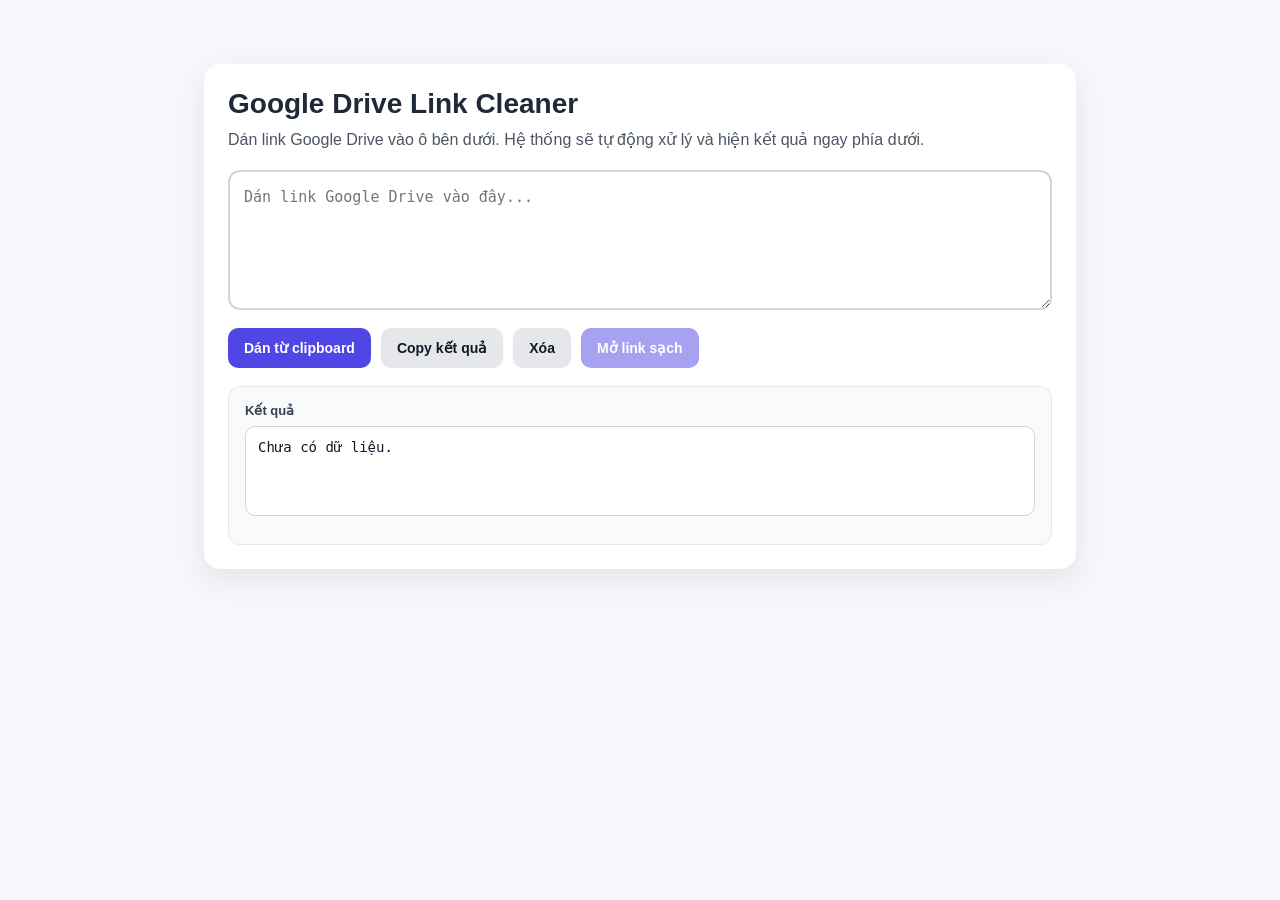
==== index.html @ c40672ec "push" ====
<!DOCTYPE html>
<html lang="vi">
<head>
  <meta charset="UTF-8" />
  <meta name="viewport" content="width=device-width, initial-scale=1.0" />
  <title>Google Drive Link Cleaner</title>
  <style>
    * { box-sizing: border-box; }
    body {
      margin: 0;
      font-family: Arial, sans-serif;
      background: #f5f7fb;
      color: #1f2937;
    }
    .wrap {
      max-width: 920px;
      margin: 40px auto;
      padding: 24px;
    }
    .card {
      background: #fff;
      border-radius: 16px;
      box-shadow: 0 10px 30px rgba(0,0,0,0.08);
      padding: 24px;
    }
    h1 {
      margin: 0 0 8px 0;
      font-size: 28px;
    }
    p {
      margin: 0 0 18px 0;
      color: #4b5563;
      line-height: 1.5;
    }
    textarea {
      width: 100%;
      min-height: 140px;
      resize: vertical;
      border: 2px solid #d1d5db;
      border-radius: 12px;
      padding: 14px;
      font-size: 15px;
      line-height: 1.5;
      outline: none;
    }
    textarea:focus {
      border-color: #6366f1;
      box-shadow: 0 0 0 4px rgba(99,102,241,0.12);
    }
    .row {
      display: flex;
      gap: 10px;
      flex-wrap: wrap;
      margin-top: 14px;
      margin-bottom: 18px;
    }
    button, a.button {
      border: none;
      border-radius: 10px;
      padding: 12px 16px;
      font-size: 14px;
      font-weight: 700;
      cursor: pointer;
      text-decoration: none;
      display: inline-flex;
      align-items: center;
      justify-content: center;
    }
    .primary {
      background: #4f46e5;
      color: white;
    }
    .secondary {
      background: #e5e7eb;
      color: #111827;
    }
    .output {
      background: #f9fafb;
      border: 1px solid #e5e7eb;
      border-radius: 12px;
      padding: 16px;
    }
    .label {
      font-size: 13px;
      font-weight: 700;
      color: #374151;
      margin-bottom: 8px;
    }
    .result-box {
      width: 100%;
      min-height: 90px;
      white-space: pre-wrap;
      word-break: break-word;
      font-family: Consolas, monospace;
      font-size: 14px;
      color: #111827;
      background: white;
      border: 1px solid #d1d5db;
      border-radius: 10px;
      padding: 12px;
    }
    .status {
      margin-top: 12px;
      font-size: 14px;
      font-weight: 600;
    }
    .ok { color: #047857; }
    .err { color: #b91c1c; }
  </style>
</head>
<body>
  <div class="wrap">
    <div class="card">
      <h1>Google Drive Link Cleaner</h1>
      <p>Dán link Google Drive vào ô bên dưới. Hệ thống sẽ tự động xử lý và hiện kết quả ngay phía dưới.</p>

      <textarea id="inputUrl" placeholder="Dán link Google Drive vào đây..."></textarea>

      <div class="row">
        <button id="pasteBtn" class="primary">Dán từ clipboard</button>
        <button id="copyBtn" class="secondary">Copy kết quả</button>
        <button id="clearBtn" class="secondary">Xóa</button>
        <a id="openBtn" class="button primary" href="#" target="_blank" rel="noopener noreferrer" style="pointer-events:none;opacity:.5;">Mở link sạch</a>
      </div>

      <div class="output">
        <div class="label">Kết quả</div>
        <div id="result" class="result-box">Chưa có dữ liệu.</div>
        <div id="status" class="status"></div>
      </div>
    </div>
  </div>

  <script>
    const inputUrl = document.getElementById('inputUrl');
    const result = document.getElementById('result');
    const status = document.getElementById('status');
    const pasteBtn = document.getElementById('pasteBtn');
    const copyBtn = document.getElementById('copyBtn');
    const clearBtn = document.getElementById('clearBtn');
    const openBtn = document.getElementById('openBtn');

    function setStatus(message, type = '') {
      status.textContent = message;
      status.className = 'status ' + type;
    }

    function cleanDriveUrl(url) {
      let cleaned = url.trim();
      if (!cleaned) return '';

      let parsed;
      try {
        parsed = new URL(cleaned);
      } catch {
        throw new Error('Link không hợp lệ.');
      }

      if (!parsed.hostname.includes('drive.google.com')) {
        throw new Error('Đây không phải link Google Drive.');
      }

      // Xóa range=...
      cleaned = cleaned.replace(/([?&])range=[^&]*&/g, '$1');
      cleaned = cleaned.replace(/([?&])range=[^&]*$/g, '');

      // Chỉ xóa "=1&srfvp=1" sau "ump", giữ lại "&ump"
      cleaned = cleaned.replace(/([?&]ump)=1&srfvp=1(?=&|$)/g, '$1');

      // Nếu còn srfvp đứng riêng lẻ thì xóa
      cleaned = cleaned.replace(/([?&])srfvp=[^&]*&/g, '$1');
      cleaned = cleaned.replace(/([?&])srfvp=[^&]*$/g, '');

      // Dọn ký tự thừa
      cleaned = cleaned.replace(/\?&/g, '?');
      cleaned = cleaned.replace(/&&+/g, '&');
      cleaned = cleaned.replace(/[?&]$/g, '');

      return cleaned;
    }

    function updateOutput() {
      const value = inputUrl.value.trim();

      if (!value) {
        result.textContent = 'Chưa có dữ liệu.';
        setStatus('', '');
        openBtn.href = '#';
        openBtn.style.pointerEvents = 'none';
        openBtn.style.opacity = '.5';
        return;
      }

      try {
        const cleaned = cleanDriveUrl(value);
        result.textContent = cleaned;
        setStatus('Đã xử lý link thành công.', 'ok');
        openBtn.href = cleaned;
        openBtn.style.pointerEvents = 'auto';
        openBtn.style.opacity = '1';
      } catch (err) {
        result.textContent = 'Không thể xử lý.';
        setStatus(err.message, 'err');
        openBtn.href = '#';
        openBtn.style.pointerEvents = 'none';
        openBtn.style.opacity = '.5';
      }
    }

    inputUrl.addEventListener('input', updateOutput);

    inputUrl.addEventListener('paste', () => {
      setTimeout(updateOutput, 20);
    });

    pasteBtn.addEventListener('click', async () => {
      try {
        const text = await navigator.clipboard.readText();
        inputUrl.value = text;
        updateOutput();
      } catch (err) {
        setStatus('Trình duyệt chặn đọc clipboard. Hãy Ctrl+V trực tiếp vào ô nhập.', 'err');
        inputUrl.focus();
      }
    });

    copyBtn.addEventListener('click', async () => {
      const text = result.textContent;
      if (!text || text === 'Chưa có dữ liệu.' || text === 'Không thể xử lý.') {
        setStatus('Chưa có kết quả để copy.', 'err');
        return;
      }

      try {
        await navigator.clipboard.writeText(text);
        setStatus('Đã copy kết quả.', 'ok');
      } catch (err) {
        setStatus('Không thể copy tự động. Hãy bôi đen và copy thủ công.', 'err');
      }
    });

    clearBtn.addEventListener('click', () => {
      inputUrl.value = '';
      updateOutput();
      inputUrl.focus();
    });

    updateOutput();
  </script>
</body>
</html>
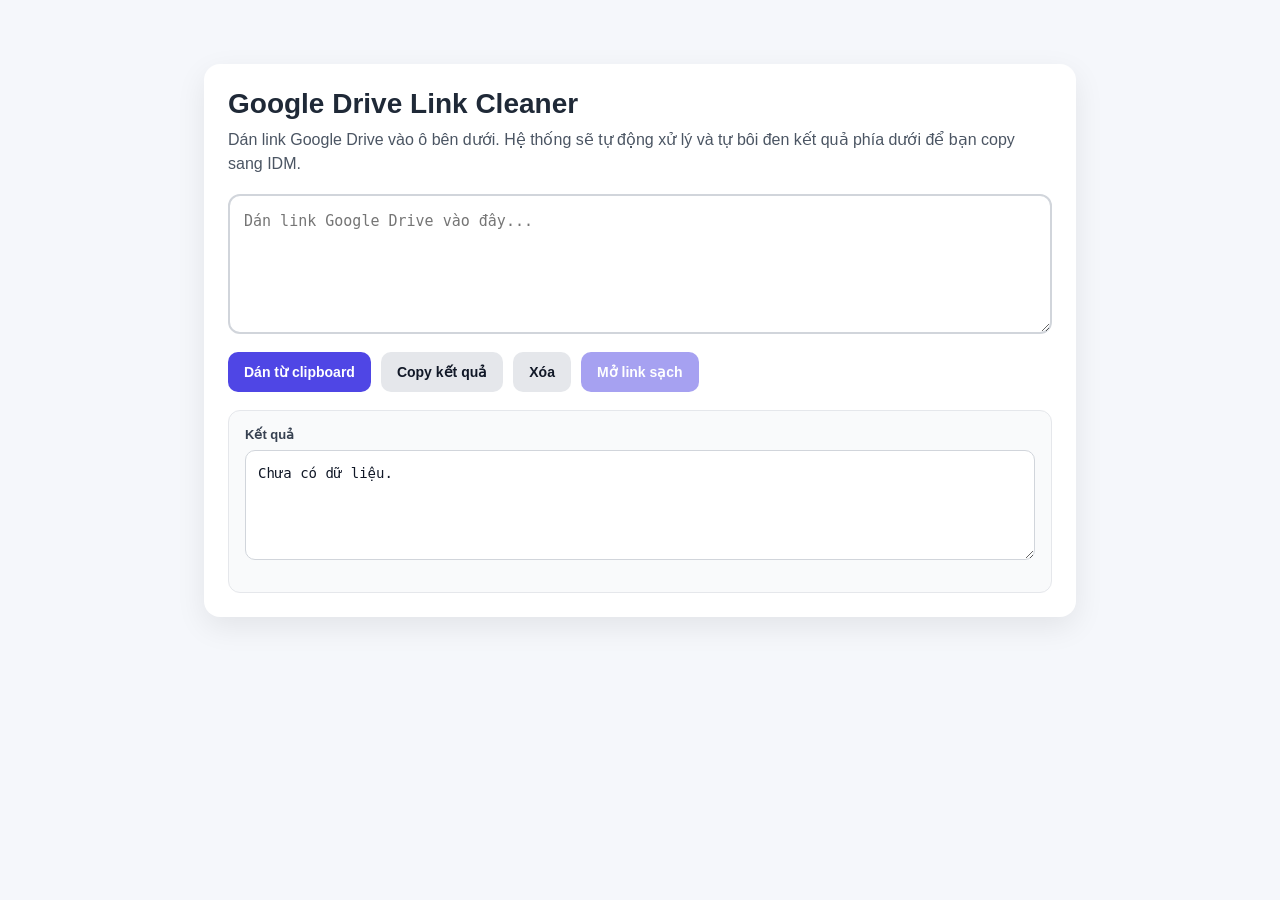
==== commit 8d5386b4: "fix" ====
--- a/index.html
+++ b/index.html
@@ -88,7 +88,7 @@
     }
     .result-box {
       width: 100%;
-      min-height: 90px;
+      min-height: 110px;
       white-space: pre-wrap;
       word-break: break-word;
       font-family: Consolas, monospace;
@@ -112,7 +112,7 @@
   <div class="wrap">
     <div class="card">
       <h1>Google Drive Link Cleaner</h1>
-      <p>Dán link Google Drive vào ô bên dưới. Hệ thống sẽ tự động xử lý và hiện kết quả ngay phía dưới.</p>
+      <p>Dán link Google Drive vào ô bên dưới. Hệ thống sẽ tự động xử lý và tự bôi đen kết quả phía dưới để bạn copy sang IDM.</p>
 
       <textarea id="inputUrl" placeholder="Dán link Google Drive vào đây..."></textarea>
 
@@ -125,7 +125,7 @@
 
       <div class="output">
         <div class="label">Kết quả</div>
-        <div id="result" class="result-box">Chưa có dữ liệu.</div>
+        <textarea id="result" class="result-box" readonly>Chưa có dữ liệu.</textarea>
         <div id="status" class="status"></div>
       </div>
     </div>
@@ -145,6 +145,12 @@
       status.className = 'status ' + type;
     }
 
+    function selectResultText() {
+      result.focus();
+      result.select();
+      result.setSelectionRange(0, result.value.length);
+    }
+
     function cleanDriveUrl(url) {
       let cleaned = url.trim();
       if (!cleaned) return '';
@@ -160,18 +166,11 @@
         throw new Error('Đây không phải link Google Drive.');
       }
 
-      // Xóa range=...
       cleaned = cleaned.replace(/([?&])range=[^&]*&/g, '$1');
       cleaned = cleaned.replace(/([?&])range=[^&]*$/g, '');
-
-      // Chỉ xóa "=1&srfvp=1" sau "ump", giữ lại "&ump"
       cleaned = cleaned.replace(/([?&]ump)=1&srfvp=1(?=&|$)/g, '$1');
-
-      // Nếu còn srfvp đứng riêng lẻ thì xóa
       cleaned = cleaned.replace(/([?&])srfvp=[^&]*&/g, '$1');
       cleaned = cleaned.replace(/([?&])srfvp=[^&]*$/g, '');
-
-      // Dọn ký tự thừa
       cleaned = cleaned.replace(/\?&/g, '?');
       cleaned = cleaned.replace(/&&+/g, '&');
       cleaned = cleaned.replace(/[?&]$/g, '');
@@ -179,11 +178,11 @@
       return cleaned;
     }
 
-    function updateOutput() {
+    function updateOutput(autoSelect = true) {
       const value = inputUrl.value.trim();
 
       if (!value) {
-        result.textContent = 'Chưa có dữ liệu.';
+        result.value = 'Chưa có dữ liệu.';
         setStatus('', '');
         openBtn.href = '#';
         openBtn.style.pointerEvents = 'none';
@@ -193,13 +192,17 @@
 
       try {
         const cleaned = cleanDriveUrl(value);
-        result.textContent = cleaned;
-        setStatus('Đã xử lý link thành công.', 'ok');
+        result.value = cleaned;
+        setStatus('Đã xử lý link thành công. Kết quả đã được bôi đen sẵn.', 'ok');
         openBtn.href = cleaned;
         openBtn.style.pointerEvents = 'auto';
         openBtn.style.opacity = '1';
+
+        if (autoSelect) {
+          setTimeout(selectResultText, 10);
+        }
       } catch (err) {
-        result.textContent = 'Không thể xử lý.';
+        result.value = 'Không thể xử lý.';
         setStatus(err.message, 'err');
         openBtn.href = '#';
         openBtn.style.pointerEvents = 'none';
@@ -207,17 +210,17 @@
       }
     }
 
-    inputUrl.addEventListener('input', updateOutput);
+    inputUrl.addEventListener('input', () => updateOutput(true));
 
     inputUrl.addEventListener('paste', () => {
-      setTimeout(updateOutput, 20);
+      setTimeout(() => updateOutput(true), 20);
     });
 
     pasteBtn.addEventListener('click', async () => {
       try {
         const text = await navigator.clipboard.readText();
         inputUrl.value = text;
-        updateOutput();
+        updateOutput(true);
       } catch (err) {
         setStatus('Trình duyệt chặn đọc clipboard. Hãy Ctrl+V trực tiếp vào ô nhập.', 'err');
         inputUrl.focus();
@@ -225,7 +228,7 @@
     });
 
     copyBtn.addEventListener('click', async () => {
-      const text = result.textContent;
+      const text = result.value;
       if (!text || text === 'Chưa có dữ liệu.' || text === 'Không thể xử lý.') {
         setStatus('Chưa có kết quả để copy.', 'err');
         return;
@@ -234,18 +237,26 @@
       try {
         await navigator.clipboard.writeText(text);
         setStatus('Đã copy kết quả.', 'ok');
+        selectResultText();
       } catch (err) {
-        setStatus('Không thể copy tự động. Hãy bôi đen và copy thủ công.', 'err');
+        selectResultText();
+        setStatus('Đã bôi đen kết quả. Hãy nhấn Ctrl+C để copy.', 'ok');
       }
     });
 
     clearBtn.addEventListener('click', () => {
       inputUrl.value = '';
-      updateOutput();
+      result.value = 'Chưa có dữ liệu.';
+      setStatus('', '');
+      openBtn.href = '#';
+      openBtn.style.pointerEvents = 'none';
+      openBtn.style.opacity = '.5';
       inputUrl.focus();
     });
 
-    updateOutput();
+    result.addEventListener('click', selectResultText);
+
+    updateOutput(false);
   </script>
 </body>
 </html>
